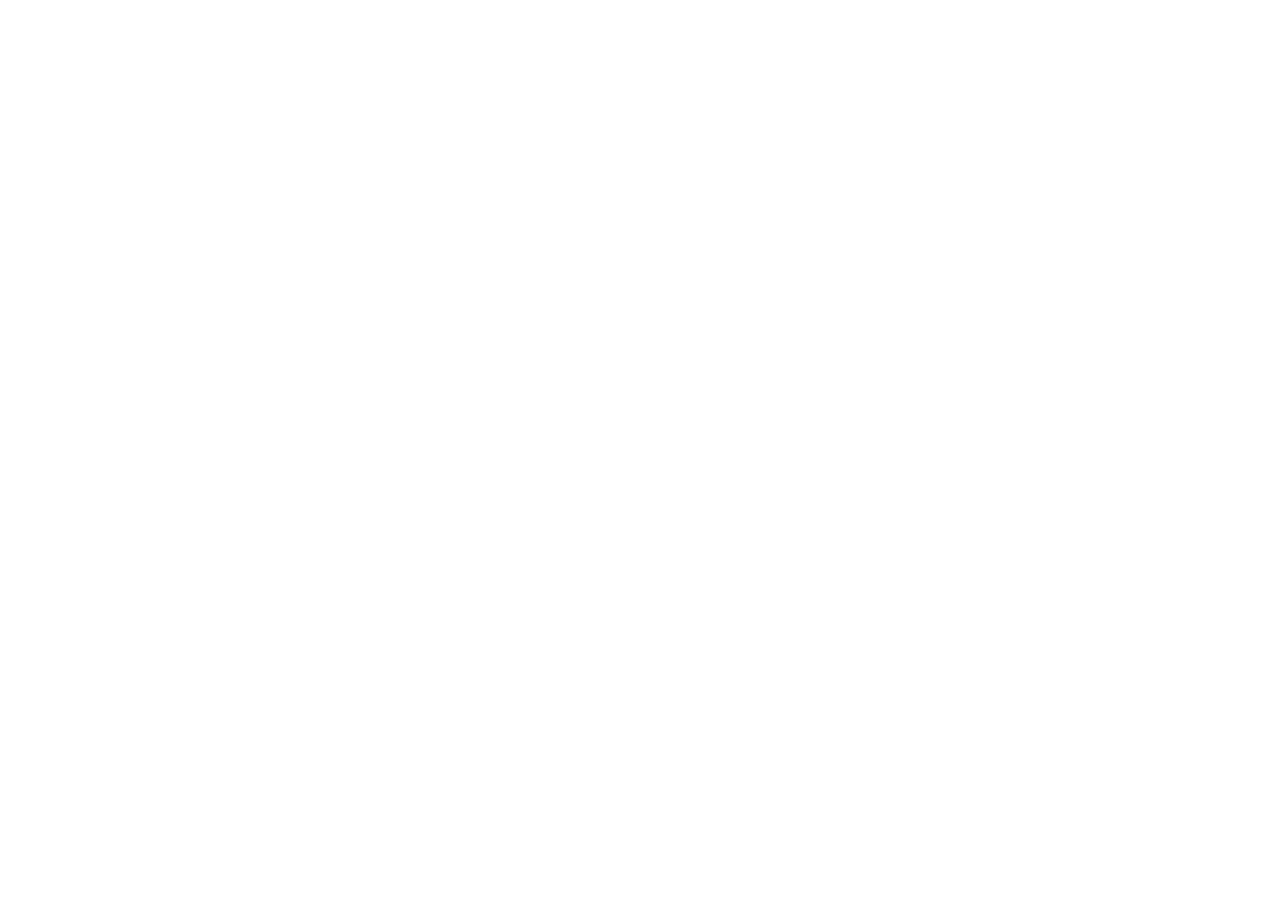
==== index2.html @ b3fb248f "add" ====
<!DOCTYPE html>
<html lang="en">
<head>
    <meta charset="UTF-8">
    <meta name="viewport" content="width=device-width, initial-scale=1.0">
    <title>Document</title>
    <link rel="stylesheet" href="https://cdnjs.cloudflare.com/ajax/libs/font-awesome/7.0.1/css/all.min.css">
    <link rel="stylesheet" href="./style2.css">
</head>
<body>
    
</body>
</html>
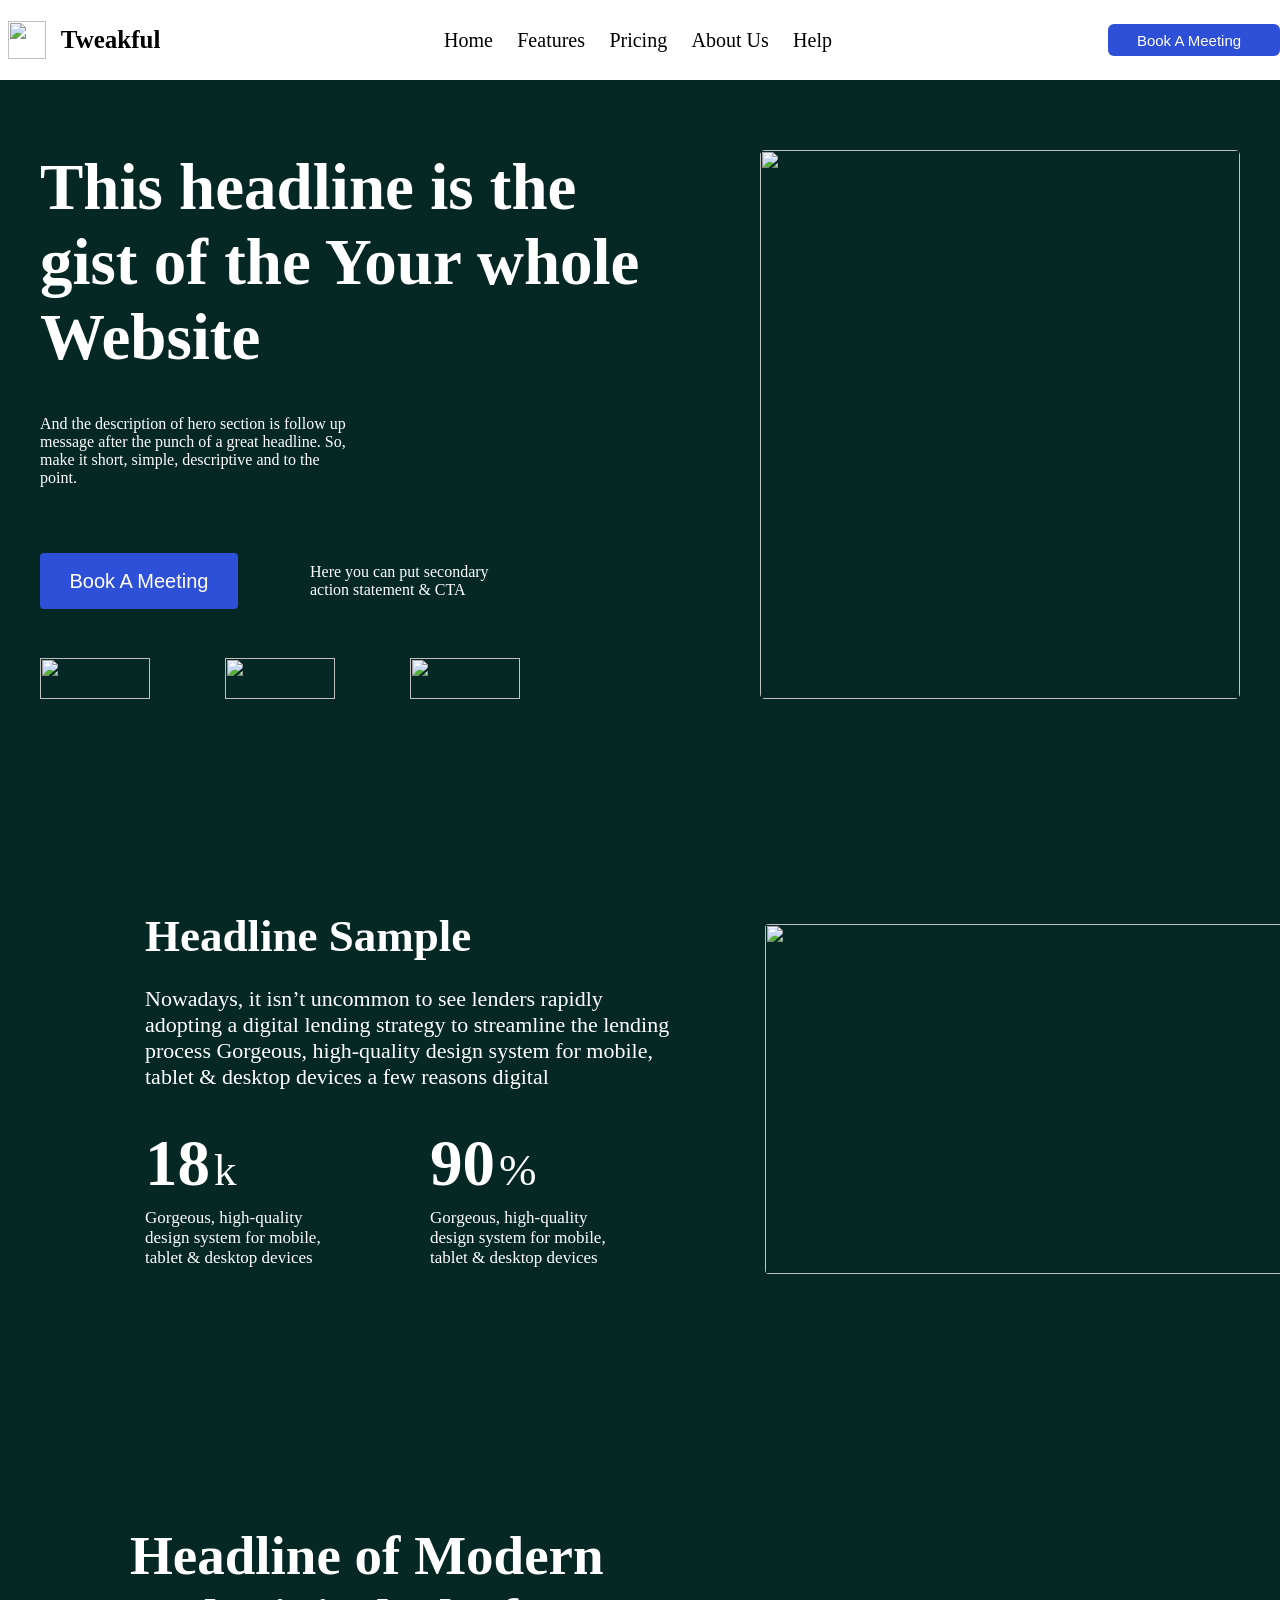
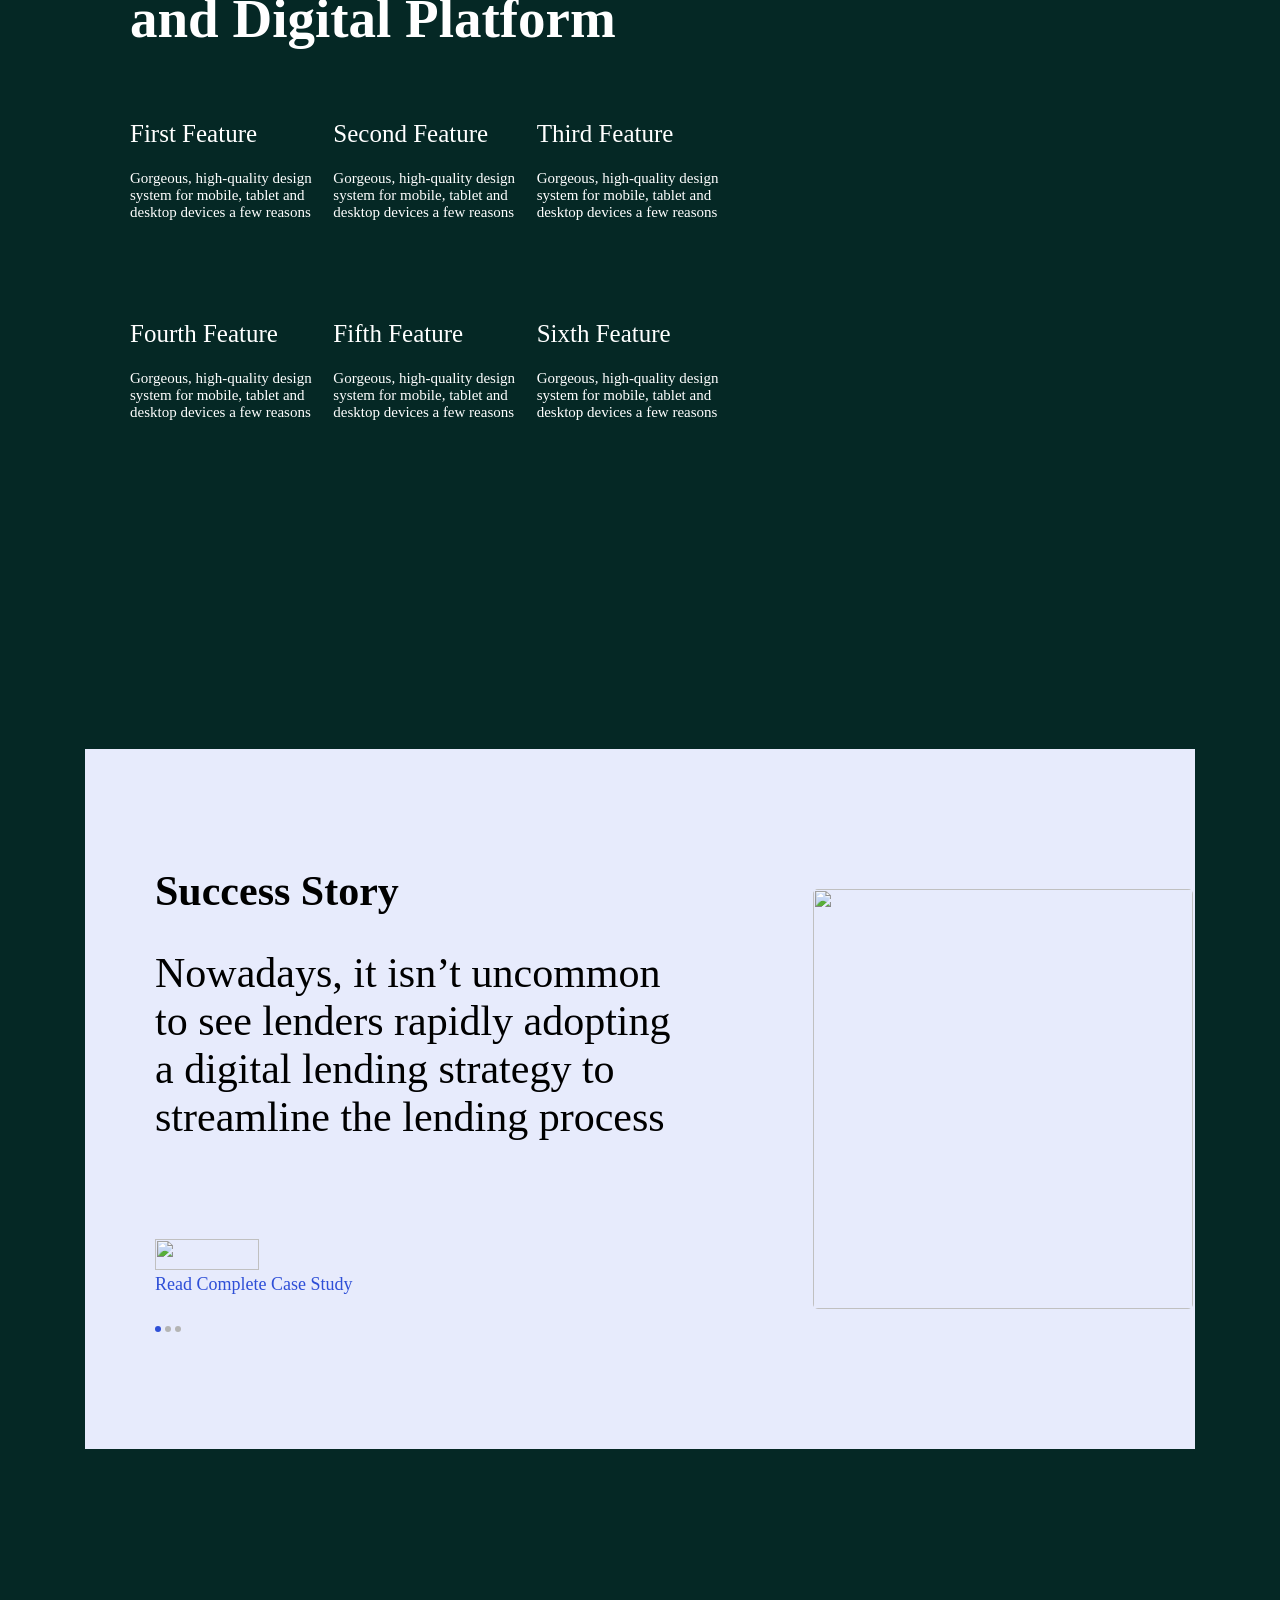
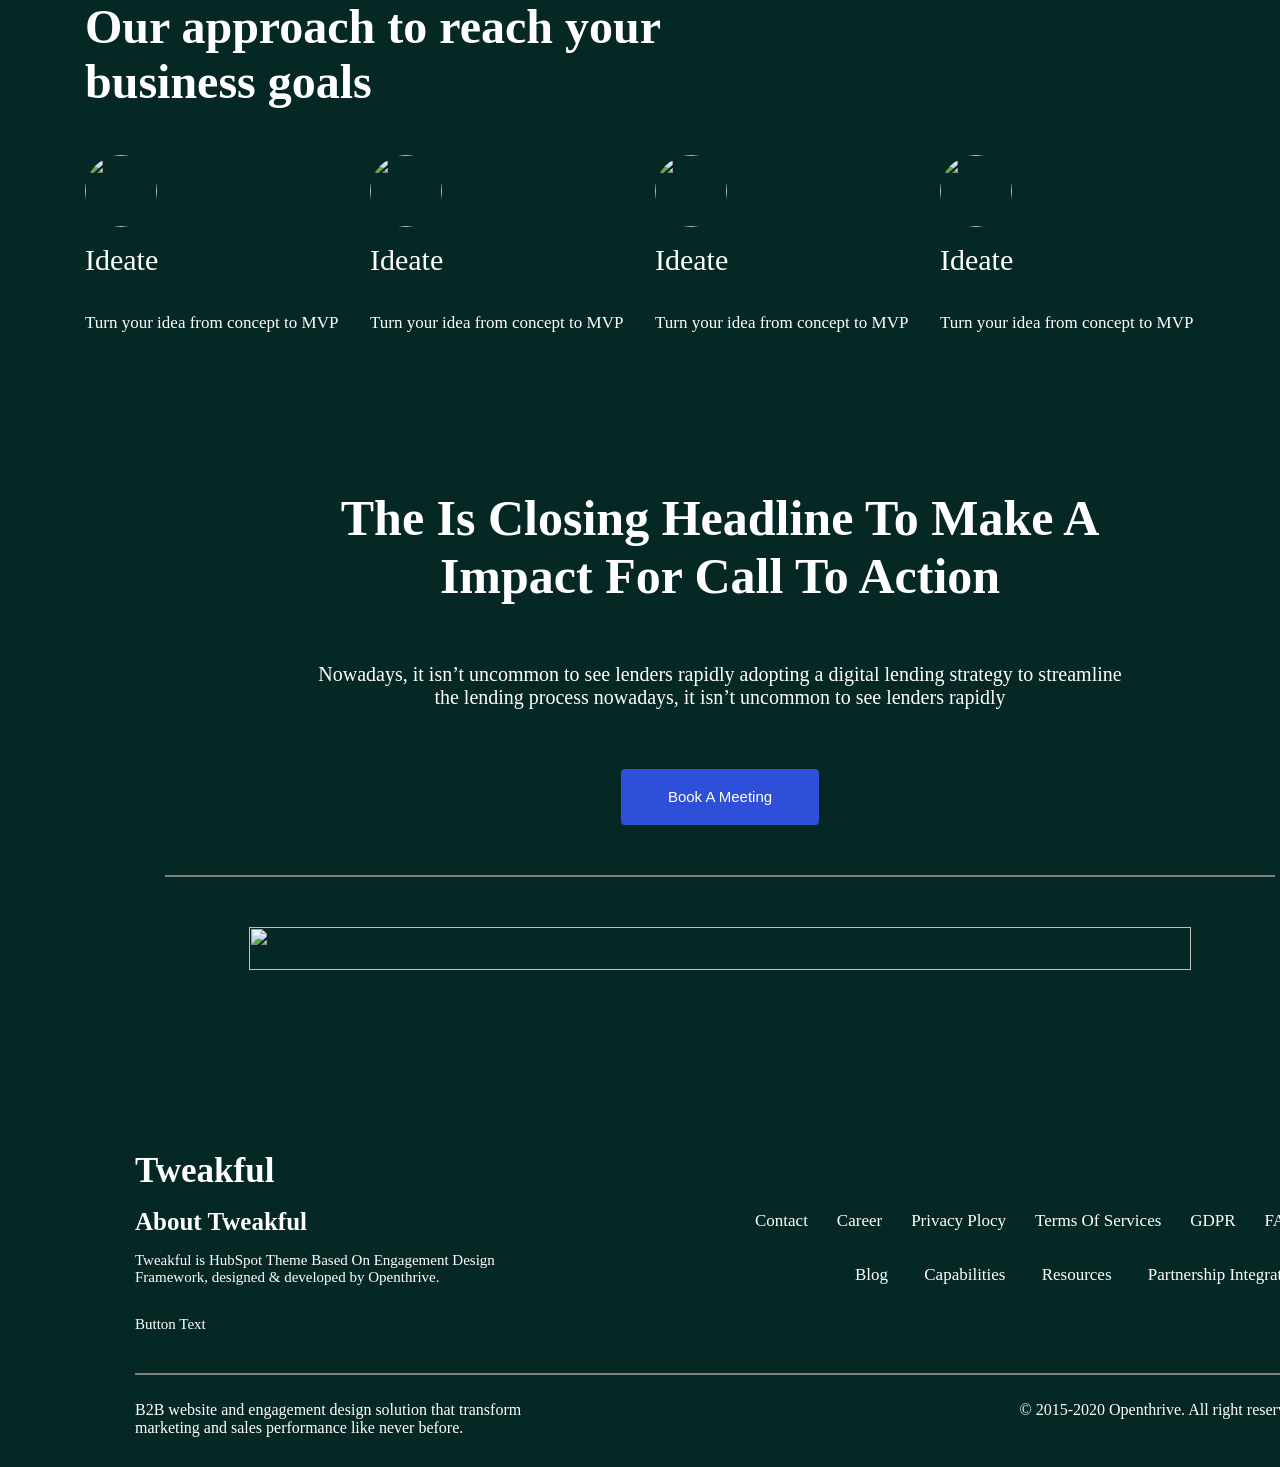
==== commit ea9474b6: "add" ====
--- a/index2.html
+++ b/index2.html
@@ -1,5 +1,6 @@
 <!DOCTYPE html>
 <html lang="en">
+
 <head>
     <meta charset="UTF-8">
     <meta name="viewport" content="width=device-width, initial-scale=1.0">
@@ -7,7 +8,243 @@
     <link rel="stylesheet" href="https://cdnjs.cloudflare.com/ajax/libs/font-awesome/7.0.1/css/all.min.css">
     <link rel="stylesheet" href="./style2.css">
 </head>
+
 <body>
-    
+    <header>
+        <div class="bir">
+            <img src="./assest/img/image.png" alt="">
+            <a href="#">Tweakful</a>
+        </div>
+        <div class="ikki">
+            <a href="./index.html">Home</a>
+            <a href="#">Features</a>
+            <a href="#">Pricing</a>
+            <a href="#">About Us</a>
+            <a href="#">Help</a>
+        </div>
+        <div class="uch">
+            <button><a href="#">Book A Meeting</a><i class="fa-solid fa-arrow-right"></i></button>
+        </div>
+    </header>
+    <!-- !==========main-1========== -->
+    <div class="main-1">
+        <div class="teks">
+            <div class="h1">
+                <h1>This headline is the gist of the Your whole Website </h1>
+            </div>
+            <div class="p">
+                <p>And the description of hero section is follow up message after the punch of a great headline. So,
+                    make it
+                    short, simple, descriptive and to the point.</p>
+            </div>
+            <div class="button">
+                <button>Book A Meeting <i class="fa-solid fa-arrow-right"></i></button>
+                <p>Here you can put secondary action statement & CTA</p>
+            </div>
+            <div class="rasmlar">
+                <img src="./assest/img/logitech.png" alt="">
+                <img src="./assest/img/google.png" alt="">
+                <img src="./assest/img/amazon.png" alt="">
+            </div>
+        </div>
+        <div class="img">
+            <img src="./assest/img/odam.jpg" alt="">
+        </div>
+
+    </div>
+    <!-- !=========main-2=========== -->
+    <div class="main-2">
+        <div class="one">
+            <div class="h1">
+                <h1>Headline Sample</h1>
+                <p>Nowadays, it isn’t uncommon to see lenders rapidly adopting a digital lending strategy to streamline
+                    the lending process Gorgeous, high-quality design system for mobile, tablet & desktop devices a few
+                    reasons digital</p>
+            </div>
+            <div class="box">
+                <div class="span">
+                    <div class="for">
+                        <span>18</span>
+                        <small>k</small>
+                    </div>
+                    <div class="p">
+                        <p>Gorgeous, high-quality design system for mobile, tablet & desktop devices</p>
+                    </div>
+                </div>
+                <div class="span">
+                    <div class="for">
+                        <span>90</span>
+                        <small>%</small>
+                    </div>
+                    <div class="p">
+                        <p>Gorgeous, high-quality design system for mobile, tablet & desktop devices</p>
+                    </div>
+                </div>
+            </div>
+        </div>
+        <div class="two">
+            <img src="./assest/img/vd.jpg" alt="">
+        </div>
+    </div>
+    <!-- !=========main-3========= -->
+    <div class="main-3">
+        <div class="box1">
+            <h2>Headline of Modern and Digital Platform</h2>
+            <div class="first">
+                <div>
+                    <i class="fa-solid fa-star"></i>
+                    <p>First Feature</p>
+                    <small>Gorgeous, high-quality design system for mobile, tablet and desktop devices a few
+                        reasons</small>
+                </div>
+                <div>
+                    <i class="fa-solid fa-bolt-lightning"></i>
+                    <p>Second Feature</p>
+                    <small>Gorgeous, high-quality design system for mobile, tablet and desktop devices a few
+                        reasons</small>
+                </div>
+                <div>
+                    <i class="fa-solid fa-tag"></i>
+                    <p>Third Feature</p>
+                    <small>Gorgeous, high-quality design system for mobile, tablet and desktop devices a few
+                        reasons</small>
+                </div>
+                <div>
+                    <i class="fa-solid fa-border-all"></i>
+                    <p>Fourth Feature</p>
+                    <small>Gorgeous, high-quality design system for mobile, tablet and desktop devices a few
+                        reasons</small>
+                </div>
+                <div>
+                    <i class="fa-solid fa-heart"></i>
+                    <p>Fifth Feature</p>
+                    <small>Gorgeous, high-quality design system for mobile, tablet and desktop devices a few
+                        reasons</small>
+                </div>
+                <div>
+                    <i class="fa-solid fa-shield"></i>
+                    <p>Sixth Feature</p>
+                    <small>Gorgeous, high-quality design system for mobile, tablet and desktop devices a few
+                        reasons</small>
+                </div>
+            </div>
+        </div>
+    </div>
+    <!-- !=========main-4========= -->
+    <div class="main-4">
+        <div class="birinchi">
+            <h4>Success Story</h4>
+            <p>Nowadays, it isn’t uncommon to see lenders rapidly adopting a digital lending strategy to streamline the
+                lending process</p>
+            <div class="read">
+                <img src="./assest/img/logitech.png" alt="" width="104" height="31">
+                <span>Read Complete Case Study<i class="fa-solid fa-arrow-right"></i></span>
+            </div>
+            <div class="nuqta">
+                <div class="div1"></div>
+                <div class="div2"></div>
+                <div class="div2"></div>
+
+            </div>
+        </div>
+        <div class="ikkinchi">
+            <img src="./assest/img/odam2.jpg" alt="">
+        </div>
+    </div>
+    <!-- !=========main-5========== -->
+    <div class="main-5">
+        <h3>Our approach to reach your business goals</h3>
+        <div class="box2">
+            <div class="ideate">
+                <div class="img">
+                    <img class="r1" src="./assest/img/img.jpg" alt="">
+                    <img class="r2" src="./assest/img/nuqta.jpg" alt="">
+                </div>
+                <div class="text">
+                    <p>Ideate</p>
+                    <span>Turn your idea from concept to MVP</span>
+                </div>
+            </div>
+            <div class="ideate">
+                <div class="img">
+                    <img class="r1" src="./assest/img/img1.jpg" alt="">
+                    <img class="r2" src="./assest/img/nuqta1.jpg" alt="">
+                </div>
+                <div class="text">
+                    <p>Ideate</p>
+                    <span>Turn your idea from concept to MVP</span>
+                </div>
+            </div>
+            <div class="ideate">
+                <div class="img">
+                    <img class="r1" src="./assest/img/img2.jpg" alt="">
+                    <img class="r2" src="./assest/img/nuqta.jpg" alt="">
+                </div>
+                <div class="text">
+                    <p>Ideate</p>
+                    <span>Turn your idea from concept to MVP</span>
+                </div>
+            </div>
+            <div class="ideate">
+                <div class="img">
+                    <img class="r1" src="./assest/img/img3.jpg" alt="">
+                </div>
+                <div class="text">
+                    <p>Ideate</p>
+                    <span>Turn your idea from concept to MVP</span>
+                </div>
+            </div>
+        </div>
+    </div>
+    <!-- !=========main-6========= -->
+    <div class="main-6">
+        <h1>The Is Closing Headline To Make A Impact For Call To Action</h1>
+        <p>Nowadays, it isn’t uncommon to see lenders rapidly adopting a digital lending strategy to streamline the
+            lending process nowadays, it isn’t uncommon to see lenders rapidly</p>
+        <button>Book A Meeting<i class="fa-solid fa-arrow-right"></i></button>
+        <div></div>
+        <img src="./assest/img/lagativlar.png" alt="">
+    </div>
+    <!-- !========footer========= -->
+    <footer>
+        <div class="foter">
+
+            <div class="about">
+                <h5>Tweakful</h5>
+                <div class="contact">
+                    <div class="box1">
+                        <p>About Tweakful</p>
+                        <span>Tweakful is HubSpot Theme Based On Engagement Design Framework, designed & developed by
+                            Openthrive.</span>
+                        <div><span>Button Text <i class="fa-solid fa-arrow-right"></i></span></div>
+                    </div>
+                    <div class="box2">
+                        <div class="div3">
+                            <span>Contact</span>
+                            <span>Career</span>
+                            <span>Privacy Plocy</span>
+                            <span>Terms Of Services</span>
+                            <span>GDPR</span>
+                            <span>FAQs</span>
+                        </div>
+                        <div class="div4">
+                            <span>Blog</span>
+                            <span>Capabilities</span>
+                            <span>Resources</span>
+                            <span>Partnership Integration </span>
+                        </div>
+                    </div>
+                </div>
+            </div>
+            <!-- *======chiziq=== -->
+            <div class="chiziq1"></div>
+            <div class="low">
+                <p>B2B website and engagement design solution that transform
+                    marketing and sales performance like never before.</p>
+                <span>© 2015-2020 Openthrive. All right reserved.</span>
+            </div>
+        </div>
+    </footer>
 </body>
+
 </html>
--- a/style2.css
+++ b/style2.css
@@ -0,0 +1,622 @@
+* {
+    padding: 0;
+    margin: 0;
+    box-sizing: border-box;
+    transition: 1s;
+}
+
+body {
+    background-color: #052825;
+}
+
+header {
+    width: 100%;
+    height: 80px;
+    margin: auto;
+    display: flex;
+    justify-content: space-between;
+    align-items: center;
+    background-color: white;
+
+}
+
+header a {
+    text-decoration: none;
+    color: black;
+}
+
+header .bir {
+    width: 168px;
+    height: 38px;
+    display: flex;
+    align-items: center;
+    justify-content: space-around;
+}
+
+header .bir img {
+    width: 38px;
+    height: 38px;
+}
+
+header .bir a {
+    font-size: 25px;
+    font-weight: 800;
+}
+
+/* *=======ikki======== */
+header .ikki {
+    width: 388px;
+    height: 38px;
+    display: flex;
+    align-items: center;
+    justify-content: space-between;
+}
+
+header .ikki a {
+    font-size: 20px;
+
+}
+
+/** =======uch========== */
+header .uch {
+    width: 172px;
+    height: 32px;
+}
+
+header .uch button {
+    width: 172px;
+    height: 32px;
+    border: none;
+    background-color: #2E4FD7;
+    color: white;
+    font-size: 15px;
+    border-radius: 6px;
+}
+
+header .uch button a {
+    color: white;
+    margin-right: 10px;
+}
+
+/* !===========main-1========= */
+/* !========================== */
+.main-1 {
+    width: 1200px;
+    height: 549px;
+    margin: auto;
+    display: flex;
+    justify-content: space-between;
+    margin-top: 70px;
+    color: white;
+}
+
+.main-1 .teks {
+    width: 635px;
+    height: 549px;
+    display: flex;
+    flex-direction: column;
+    justify-content: space-between;
+}
+
+.main-1 .teks .h1 {
+    width: 635px;
+    height: 216px;
+
+}
+
+.main-1 .teks .h1 h1 {
+    font-size: 65px;
+}
+
+.main-1 .teks .p {
+    width: 320px;
+    height: 90px;
+}
+
+.main-1 .teks .button {
+    width: 480px;
+    height: 56px;
+    display: flex;
+    justify-content: space-between;
+    align-items: center;
+}
+
+.main-1 .teks .button p {
+    width: 210px;
+    height: 52px;
+    display: flex;
+    align-items: center;
+}
+
+.main-1 .teks .button button {
+    width: 198px;
+    height: 56px;
+    border: none;
+    background-color: #2E4FD7;
+    color: white;
+    font-size: 20px;
+    border-radius: 4px;
+}
+
+.main-1 .teks .rasmlar {
+    width: 480px;
+    height: 41px;
+    display: flex;
+    justify-content: space-between;
+    align-items: center;
+}
+
+.main-1 .teks .rasmlar img {
+    width: 110px;
+    height: 41px;
+
+}
+
+/* *=======img========== */
+.main-1 .img {
+    width: 480px;
+    height: 549px;
+}
+
+.main-1 .img img {
+    width: 480px;
+    height: 549px;
+    border-radius: 5px;
+}
+
+/* !===========main-2========== */
+/* !=========================== */
+.main-2 {
+    width: 1440px;
+    height: 600px;
+    margin: auto;
+    margin-top: 100px;
+    color: white;
+    display: flex;
+    justify-content: center;
+    align-items: center;
+    gap: 80px;
+}
+
+.main-2 .one {
+    width: 540px;
+    height: 378px;
+    display: flex;
+    flex-direction: column;
+    justify-content: space-between;
+}
+
+.main-2 .one .h1 h1 {
+    width: 335px;
+    height: 52px;
+    font-size: 45px;
+}
+
+.main-2 .one .h1 {
+    width: 540px;
+    height: 180px;
+    display: flex;
+    flex-direction: column;
+    justify-content: space-between;
+}
+
+.main-2 .one .h1 p {
+    font-size: 22px;
+}
+
+.main-2 .one .box {
+    width: 488px;
+    height: 162px;
+    display: flex;
+    justify-content: space-between;
+}
+
+.main-2 .one .box .span {
+    width: 203px;
+    height: 162px;
+}
+
+.main-2 .one .box .span .for {
+    width: 111px;
+    height: 82px;
+}
+
+.main-2 .one .box .span .for span {
+    font-size: 65px;
+    font-weight: 900;
+}
+
+.main-2 .one .box .span .for small {
+    font-size: 45px;
+}
+
+.main-2 .one .box .span .p {
+    width: 203px;
+    height: 78px;
+    font-size: 17px;
+}
+
+/* *========two======= */
+.main-2 .two {
+    width: 530px;
+    height: 350px;
+
+}
+
+.main-2 .two img {
+    width: 530px;
+    height: 350px;
+    border-radius: 4px;
+}
+
+/* !========main-3======== */
+/* !====================== */
+.main-3 {
+    width: 1440px;
+    height: 800px;
+    margin: auto;
+    color: white;
+    display: flex;
+    align-items: center;
+    padding-left: 130px;
+}
+
+.main-3 h2 {
+    width: 540px;
+    height: 124px;
+    font-size: 55px;
+}
+
+.main-3 .box1 {
+    width: 620px;
+    height: 550px;
+    display: flex;
+    flex-direction: column;
+    justify-content: space-between;
+}
+
+.main-3 .first {
+    width: 610px;
+    height: 400px;
+    display: grid;
+    grid-template-columns: repeat(3, 2fr);
+}
+
+.main-3 .first div {
+    width: 200px;
+    height: 170px;
+    display: flex;
+    flex-direction: column;
+    justify-content: space-evenly;
+}
+
+.main-3 .first div i {
+    font-size: 30px;
+}
+
+.main-3 .first div p {
+    font-size: 25px;
+}
+
+.main-3 .first div small {
+    font-size: 15px;
+}
+
+/* !============main-4========= */
+/* !=========================== */
+.main-4 {
+    width: 1110px;
+    height: 700px;
+    margin: auto;
+    margin-top: 150px;
+    background-color: #E7EBFC;
+    display: flex;
+    gap: 70px;
+    align-items: center;
+    padding-left: 70px;
+}
+
+.main-4 .birinchi {
+    width: 588px;
+    height: 465px;
+    display: flex;
+    flex-direction: column;
+    justify-content: space-between;
+}
+
+.main-4 .birinchi h4 {
+    width: 572px;
+    height: 52px;
+    font-size: 42px;
+}
+
+.main-4 .birinchi p {
+    width: 520px;
+    height: 260px;
+    font-size: 42px;
+}
+
+.main-4 .birinchi .read {
+    width: 233px;
+    height: 57px;
+}
+
+.main-4 .birinchi .read span {
+    display: block;
+    color: #2E4FD7;
+    font-size: 18px;
+}
+
+.main-4 .birinchi .nuqta {
+    width: 26px;
+    height: 6px;
+    display: flex;
+    justify-content: space-between;
+}
+
+.main-4 .birinchi .nuqta .div1 {
+    width: 6px;
+    height: 6px;
+    background-color: #2E4FD7;
+    border-radius: 50%;
+}
+
+.main-4 .birinchi .nuqta .div2 {
+    width: 6px;
+    height: 6px;
+    background-color: #B4B4B4;
+    border-radius: 50%;
+}
+
+/* *==========ikkinchi========= */
+.main-4 .ikkinchi {
+    width: 380px;
+    height: 420px;
+}
+
+.main-4 .ikkinchi img {
+    width: 380px;
+    height: 420px;
+    border-radius: 5px;
+}
+
+/* !========main-5========= */
+/* !======================= */
+.main-5 {
+    width: 1110px;
+    height: 350px;
+    margin: auto;
+    margin-top: 150px;
+    color: white;
+    display: flex;
+    flex-direction: column;
+    justify-content: space-between;
+
+}
+
+.main-5 h3 {
+    width: 730px;
+    height: 104px;
+    font-size: 48px;
+}
+
+.main-5 .box2 {
+    width: 1110px;
+    height: 210px;
+    display: flex;
+    justify-content: space-between;
+}
+
+.main-5 .box2 .ideate {
+    width: 255px;
+    height: 210px;
+    display: flex;
+    flex-direction: column;
+    justify-content: space-evenly;
+}
+
+.main-5 .box2 .ideate .img {
+    width: 252px;
+    height: 72px;
+    display: flex;
+    justify-content: space-between;
+    align-items: center;
+}
+
+.main-5 .box2 .ideate .img .r1 {
+    width: 72px;
+    height: 72px;
+    border-radius: 50%;
+}
+
+.main-5 .box2 .ideate .img .r2 {
+    width: 164px;
+    height: 16px;
+
+}
+
+.main-5 .box2 .ideate .text {
+    width: 255px;
+    height: 90px;
+    display: flex;
+    flex-direction: column;
+    justify-content: space-between;
+}
+
+.main-5 .box2 .ideate .text p {
+    font-size: 30px;
+}
+
+.main-5 .box2 .ideate .text span {
+    font-size: 17px;
+}
+
+/* !=========main-6========= */
+/* !======================== */
+.main-6 {
+    width: 1440px;
+    height: 660px;
+    margin: auto;
+    margin-top: 50px;
+    display: flex;
+    flex-direction: column;
+    align-items: center;
+    justify-content: center;
+    gap: 50px;
+    color: white;
+}
+
+.main-6 h1 {
+    width: 920px;
+    height: 124px;
+    font-size: 50px;
+    text-align: center;
+}
+
+.main-6 p {
+    width: 826px;
+    height: 56px;
+    text-align: center;
+    font-size: 20px;
+}
+
+.main-6 button {
+    width: 198px;
+    height: 56px;
+    background-color: #2E4FD7;
+    border: none;
+    color: white;
+    font-size: 15px;
+    border-radius: 4px;
+}
+
+.main-6 div {
+    width: 1110px;
+    height: 2px;
+    background-color: gray;
+}
+
+.main-6 img {
+    width: 942px;
+    height: 43px;
+
+}
+
+/* !=========footer======= */
+/* !====================== */
+footer {
+    width: 1440px;
+    height: 408px;
+    background-color: #052825;
+    color: white;
+    margin: auto;
+    display: flex;
+    flex-direction: column;
+    align-items: center;
+    justify-content: center;
+
+}
+
+footer .foter {
+    width: 1170px;
+    height: 294px;
+    margin-top: 70px;
+    display: flex;
+    flex-direction: column;
+    justify-content: space-between;
+
+}
+
+footer .foter .about {
+    width: 1169px;
+    height: 196px;
+    display: flex;
+    flex-direction: column;
+    justify-content: space-between;
+}
+
+footer .foter .about h5 {
+    font-size: 35px;
+    font-weight: 900;
+}
+
+/* *=======contact======== */
+footer .foter .about .contact {
+    width: 1169px;
+    height: 139px;
+    display: flex;
+    justify-content: space-between;
+}
+
+/* *=========box1======== */
+.foter .about .contact .box1 {
+    width: 423px;
+    height: 139px;
+    display: flex;
+    flex-direction: column;
+    justify-content: space-between;
+}
+
+.foter .about .contact .box1 p {
+    font-size: 25px;
+    font-weight: 900;
+}
+
+.foter .about .contact .box1 span {
+    font-size: 15px;
+}
+
+.foter .about .contact .box1 div {
+    width: 116px;
+    height: 46px;
+    display: flex;
+    align-items: center;
+}
+
+/* *==========box2======= */
+.foter .about .contact .box2 {
+    width: 549px;
+    height: 80px;
+    display: flex;
+    flex-direction: column;
+    justify-content: space-between;
+    align-items: end;
+}
+
+.foter .about .contact .box2 .div3 {
+    width: 549px;
+    height: 26px;
+    display: flex;
+    justify-content: space-between;
+    align-items: center;
+    font-size: 17px;
+}
+
+.foter .about .contact .box2 .div4 {
+    width: 449px;
+    height: 26px;
+    display: flex;
+    justify-content: space-between;
+    align-items: center;
+    font-size: 17px;
+}
+
+/* *======choziq===== */
+.foter .chiziq1 {
+    width: 1170px;
+    height: 1.5px;
+    background-color: gray;
+}
+
+.foter .low {
+    width: 1170px;
+    height: 44px;
+    display: flex;
+    justify-content: space-between;
+
+}
+
+.foter .low p {
+    width: 387px;
+    height: 44px;
+}
